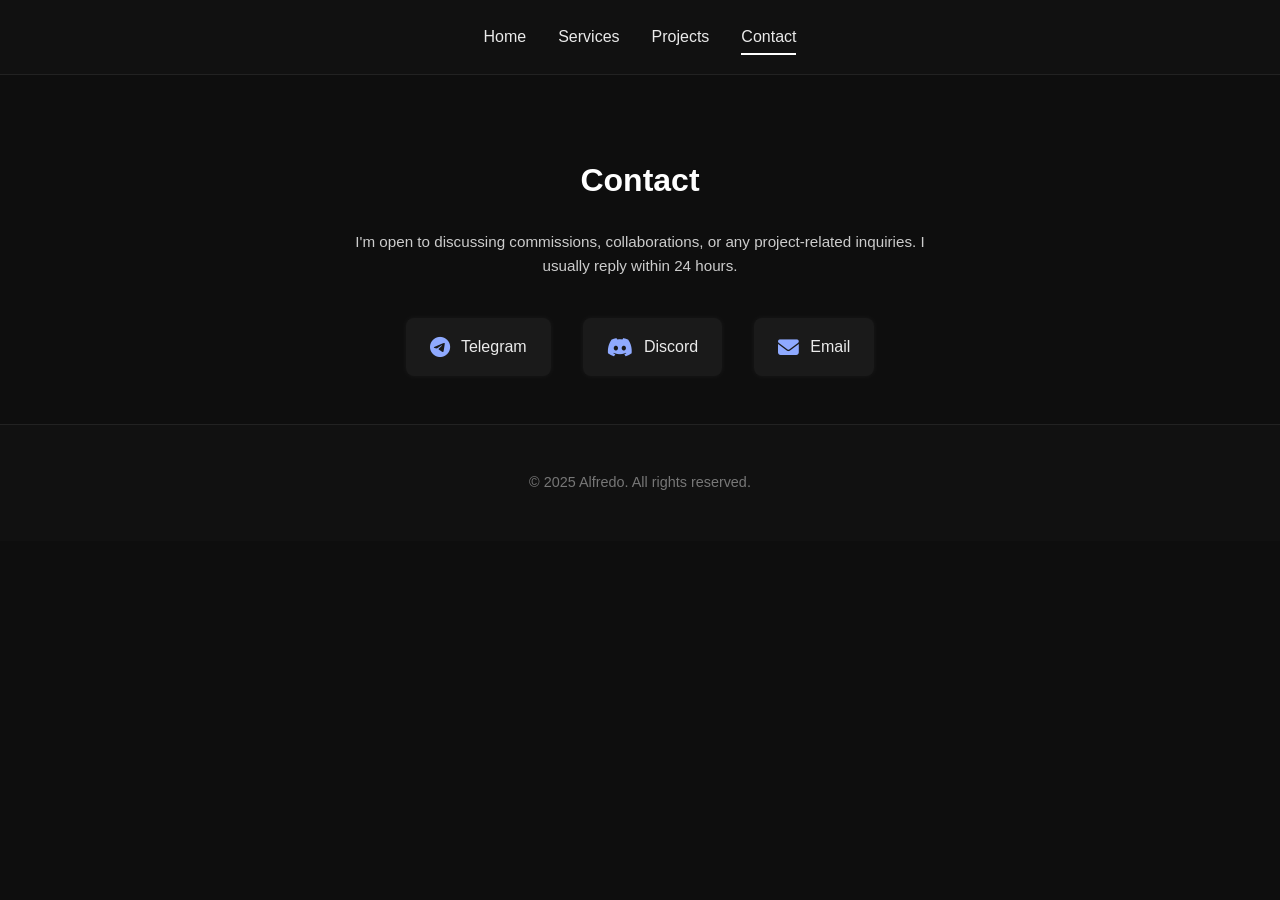
==== contact.html @ 49a4dc0b "Update contact links in contact.html" ====
<!DOCTYPE html>
<html lang="en">
<head>
  <meta charset="UTF-8">
  <title>Contact – Alfredo</title>
  <link rel="stylesheet" href="style.css">
  <link rel="icon" href="favicon.ico">
  <meta name="viewport" content="width=device-width, initial-scale=1.0">
  <link
    rel="stylesheet"
    href="https://cdnjs.cloudflare.com/ajax/libs/font-awesome/6.5.0/css/all.min.css"
  >
</head>
<body>
  <header>
    <nav>
      <a href="index.html">Home</a>
      <a href="services.html">Services</a>
      <a href="projects.html">Projects</a>
      <a href="contact.html" class="active">Contact</a>
    </nav>
  </header>

  <main>
    <section class="section center">
      <h1>Contact</h1>
      <p style="max-width: 600px; margin: 0 auto 2rem; font-size: 0.95rem; color: #ccc;">
        I'm open to discussing commissions, collaborations, or any project-related inquiries. I usually reply within 24 hours.
      </p>

      <div class="contact-icons">
        <a href="https://t.me/Rodionbdev" class="contact-link" target="_blank">
          <i class="fab fa-telegram"></i> Telegram
        </a>
        <a href="https://discord.com/users/1255968122754699305" class="contact-link" target="_blank">
          <i class="fab fa-discord"></i> Discord
        </a>
        <a href="mailto:rodionbabak1@gmail.com" class="contact-link" target="_blank">
          <i class="fas fa-envelope"></i> Email
        </a>
      </div>
    </section>
  </main>

  <footer>
    <p>&copy; 2025 Alfredo. All rights reserved.</p>
  </footer>
</body>
</html>
---- style.css ----
body {
  margin: 0;
  font-family: Arial, sans-serif;
  background-color: #0e0e0e;
  color: #eaeaea;
  line-height: 1.6;
}

nav {
  display: flex;
  justify-content: center;
  gap: 2rem;
  padding: 1.5rem;
  background-color: #111;
  border-bottom: 1px solid #222;
}

nav a {
  color: #eaeaea;
  text-decoration: none;
  font-weight: 500;
  position: relative;
}

nav a.active::after {
  content: "";
  display: block;
  width: 100%;
  height: 2px;
  background: #ffffff;
  position: absolute;
  bottom: -5px;
  left: 0;
}

#hero {
  text-align: center;
  padding: 5rem 2rem 3rem;
}

#hero img {
  width: 120px;
  aspect-ratio: 1 / 1;
  object-fit: cover;
  border-radius: 50%;
  margin-bottom: 1rem;
  border: 3px solid #ffffff;
}

#hero h1 {
  font-size: 2.5rem;
  margin-bottom: 0.5rem;
}

#hero p {
  color: #aaa;
  font-size: 1.1rem;
}

#hero .links a {
  margin: 0 1rem;
  color: #8faaff;
  text-decoration: none;
}

.section {
  padding: 3rem 2rem;
  max-width: 1100px;
  margin: 0 auto;
}

.section h1,
.section h2,
h2 {
  text-align: center !important;
  font-weight: bold;
  font-size: 2rem;
  margin: 2rem 0 1.5rem;
}

h1, h2, h3 {
  color: #fff;
}

.cards {
  display: grid;
  grid-template-columns: repeat(auto-fit, minmax(300px, 1fr));
  gap: 3.5rem 4rem;
  justify-content: center;
  justify-items: center;
  max-width: 1100px;
  margin: 2rem auto;
}

.card {
  background-color: #1a1a1a;
  padding: 1.5rem;
  border-radius: 10px;
  width: 100%;
  box-shadow: 0 0 4px rgba(255, 255, 255, 0.03);
  transition: transform 0.2s ease;
}
.card:hover {
  transform: translateY(-3px);
}
.card h3 {
  font-size: 1rem;
  margin-bottom: 0.5rem;
}
.card p {
  font-size: 0.85rem;
  color: #bbb;
  line-height: 1.4;
}

.service-list,
.project-list {
  display: grid;
  grid-template-columns: repeat(auto-fit, minmax(280px, 1fr));
  gap: 2rem;
  justify-content: center;
  margin-top: 2rem;
}

.service-card,
.project-card {
  background-color: #1a1a1a;
  padding: 1.5rem;
  border-radius: 8px;
  box-shadow: 0 0 8px rgba(255, 255, 255, 0.05);
}

.service-card p,
.project-card p {
  font-size: 0.95rem;
  color: #ccc;
}

.project-card a {
  color: #8faaff;
  text-decoration: none;
  font-weight: bold;
}
.project-card a:hover {
  text-decoration: underline;
}

.project-card img {
  border-radius: 6px;
  margin-bottom: 1rem;
  max-width: 100%;
  height: auto;
  display: block;
}

a.button {
  display: inline-block;
  margin-top: 1rem;
  padding: 0.6rem 1.2rem;
  background: #fff;
  color: #000;
  text-decoration: none;
  border-radius: 4px;
  font-weight: bold;
}
a.button:hover {
  background-color: #ddd;
  color: #000;
}

.center {
  text-align: center;
}

.contact-block {
  margin-top: 2rem;
}

.contact-block a {
  color: #8faaff;
  font-size: 1.1rem;
  text-decoration: none;
}

footer {
  text-align: center;
  padding: 2rem;
  background-color: #111;
  border-top: 1px solid #222;
  font-size: 0.9rem;
  color: #777;
}

@media (max-width: 1024px) {
  .cards {
    grid-template-columns: repeat(2, 1fr);
  }
}

@media (max-width: 600px) {
  .cards {
    grid-template-columns: 1fr;
    padding: 0 1rem;
  }

  nav {
    flex-direction: column;
    gap: 1rem;
  }
}

.contact-icons {
  display: flex;
  justify-content: center;
  gap: 2rem;
  margin-top: 2.5rem;
  flex-wrap: wrap;
}

.contact-link {
  background-color: #1a1a1a;
  padding: 1rem 1.5rem;
  border-radius: 8px;
  color: #eaeaea;
  text-decoration: none;
  display: flex;
  align-items: center;
  gap: 0.7rem;
  font-weight: 500;
  box-shadow: 0 0 6px rgba(255, 255, 255, 0.05);
  transition: transform 0.2s ease, background-color 0.2s ease;
}

.contact-link:hover {
  background-color: #2a2a2a;
  transform: translateY(-2px);
}

.contact-link i {
  font-size: 1.3rem;
  color: #8faaff;
}
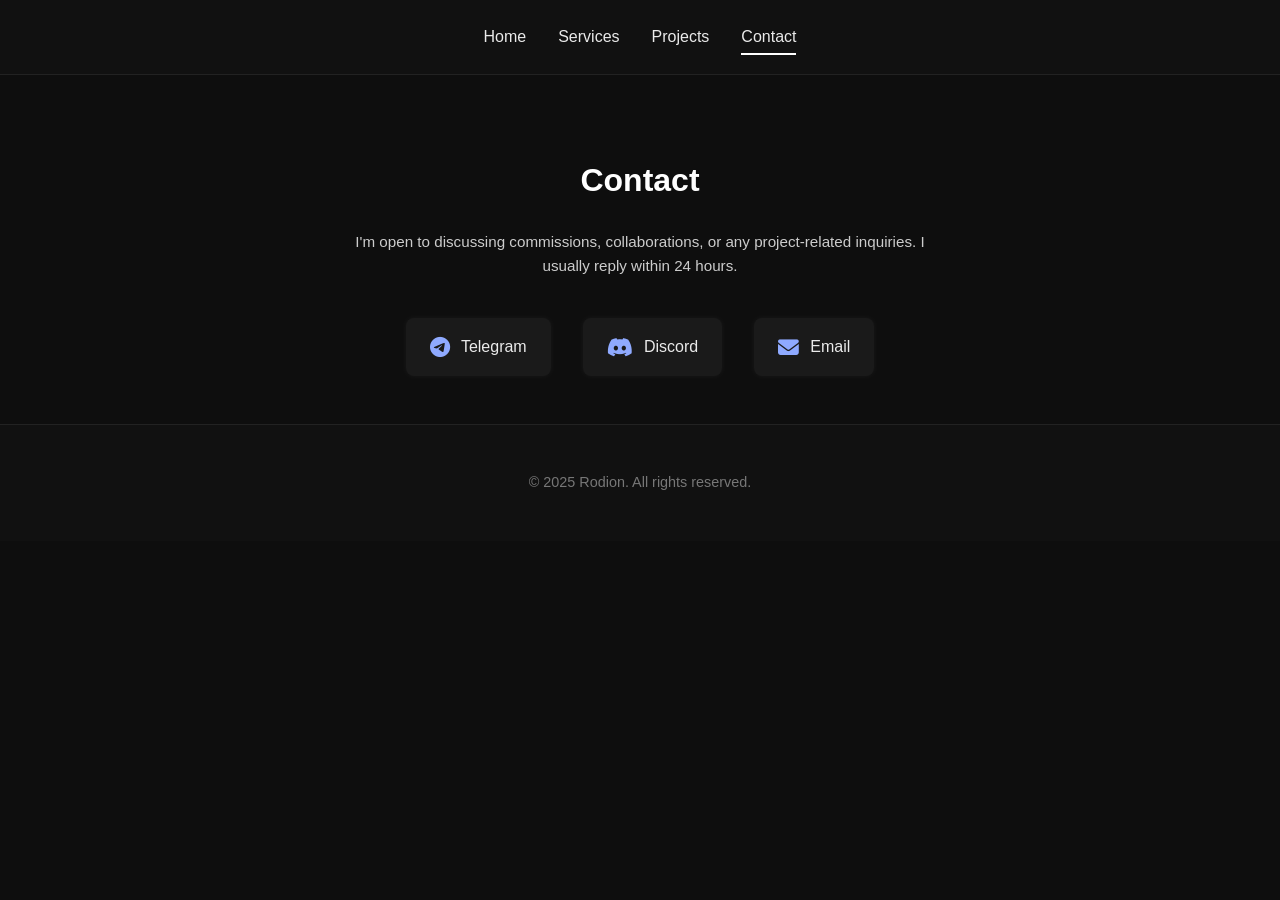
==== commit f44f42cc: "Update footer copyright name from Alfredo to Rodion" ====
--- a/contact.html
+++ b/contact.html
@@ -43,7 +43,7 @@
   </main>
 
   <footer>
-    <p>&copy; 2025 Alfredo. All rights reserved.</p>
+    <p>&copy; 2025 Rodion. All rights reserved.</p>
   </footer>
 </body>
 </html>
